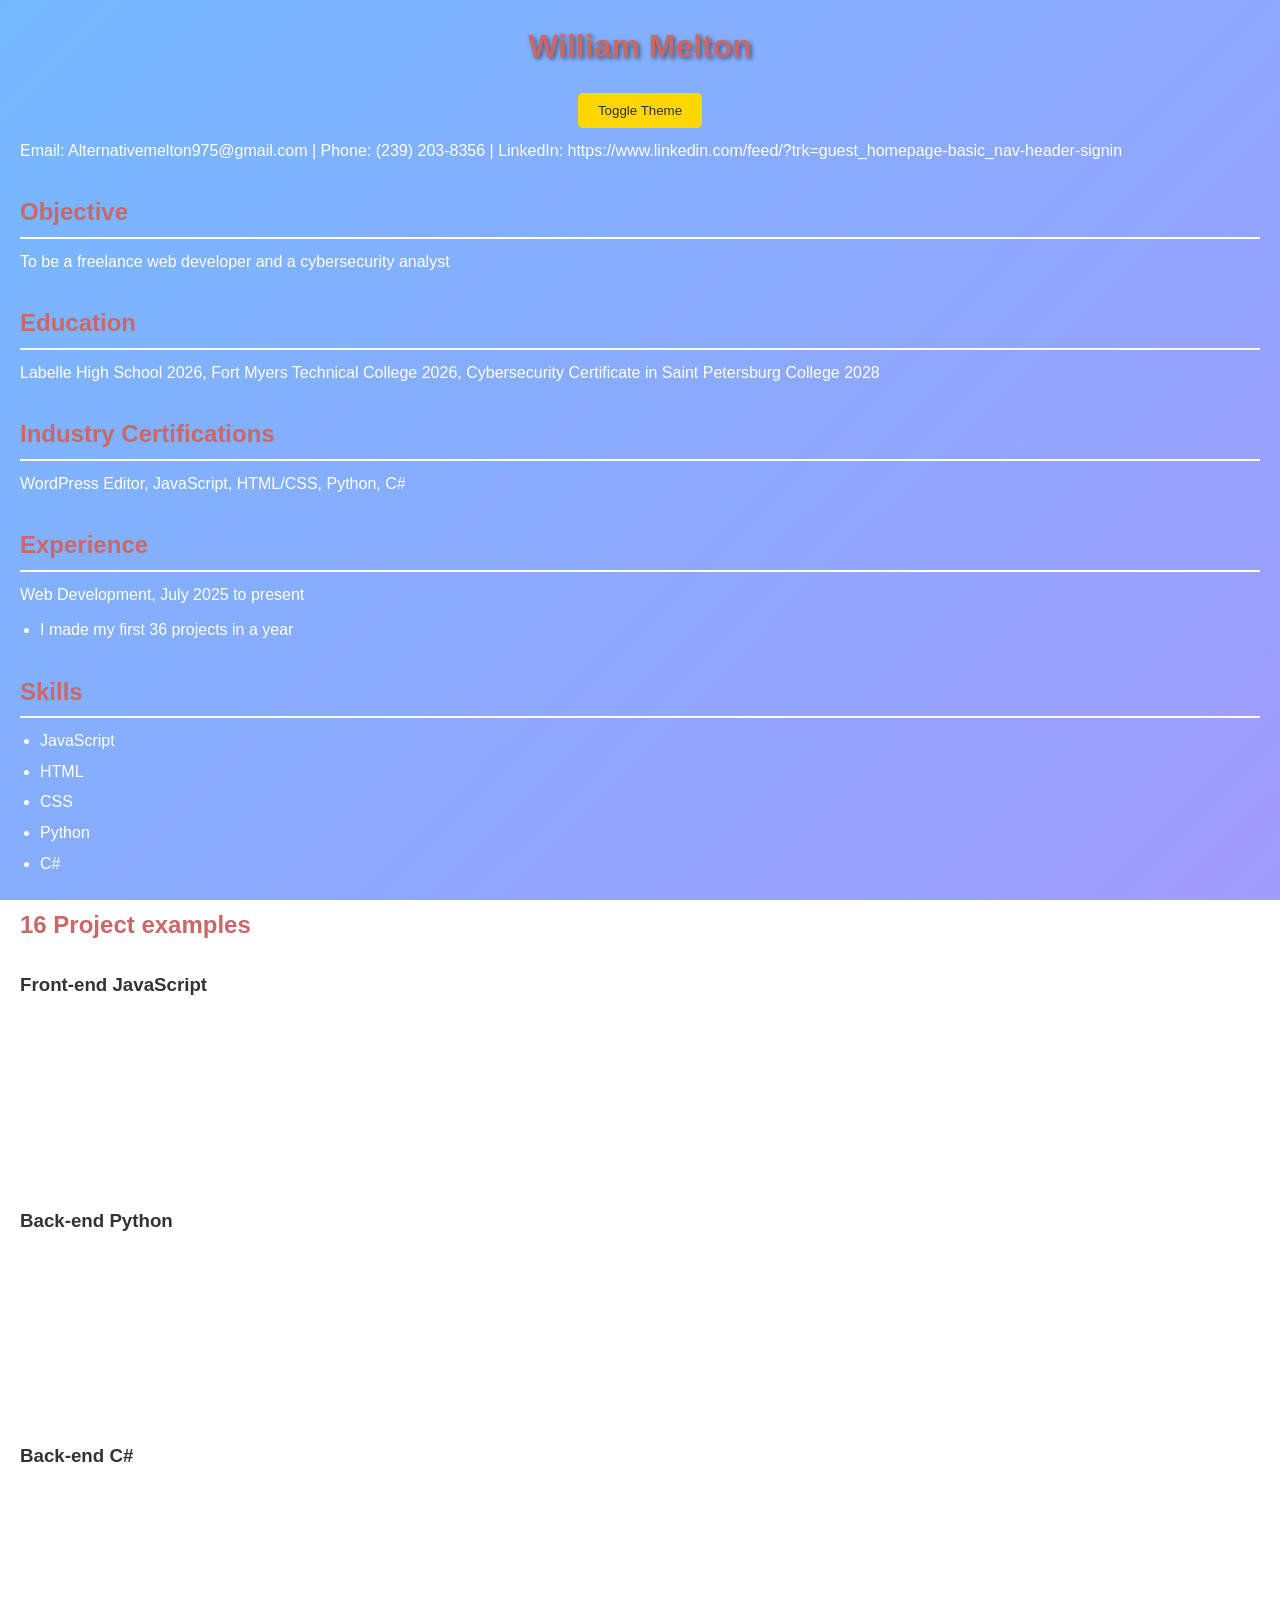
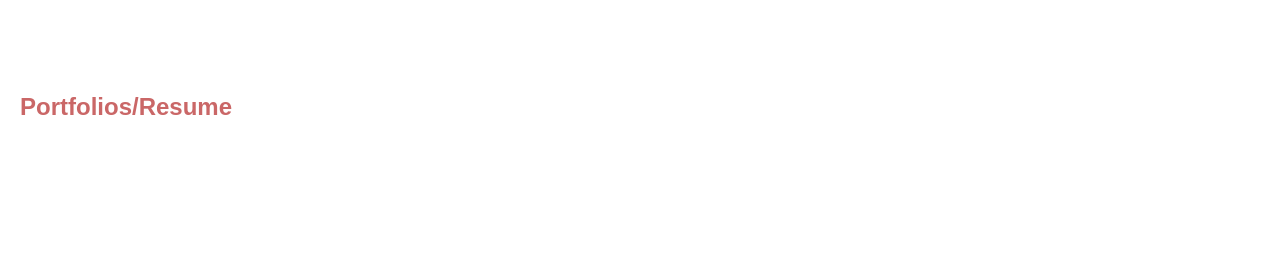
==== index.html @ f072e29a "Fix link for project 5 in index.html" ====
<!DOCTYPE html>
<html lang="en">
<head>
    <meta charset="UTF-8">
    <meta name="viewport" content="width=device-width, initial-scale=1.0">
    <title>Profile</title>
    <link rel="stylesheet" href="Profile.CSS">
    <style>
        body { font-family: Arial, sans-serif; margin: 20px; }
        h1, h2 { color: #ca6767; }
        section { margin-bottom: 20px; }
    </style>
</head>
<body>
    <header>
        <h1>William Melton</h1>
        <button id="theme-toggle">Toggle Theme</button>
        <p>Email: Alternativemelton975@gmail.com | Phone: (239) 203-8356 | LinkedIn: https://www.linkedin.com/feed/?trk=guest_homepage-basic_nav-header-signin</p>
    </header>
    
    <section>
        <h2>Objective</h2>
        <p>To be a freelance web developer and a cybersecurity analyst</p>
    </section>
    
    <section>
        <h2>Education</h2>
        <p>Labelle High School 2026, Fort Myers Technical College 2026, Cybersecurity Certificate in Saint Petersburg College 2028</p>
    </section>
    <section>
        <h2>Industry Certifications</h2>
        <p> WordPress Editor, JavaScript, HTML/CSS, Python, C#</p>
    </section>
    <section>
        <h2>Experience</h2>
        <p>Web Development, July 2025 to present</p>
        <ul>
            <li>I made my first 36 projects in a year</li>
        </ul>
    </section>
    
    <section>
        <h2>Skills</h2>
        <ul id="skills">
            <li>JavaScript</li>
            <li>HTML</li>
            <li>CSS</li>
            <li>Python</li>
            <li>C#</li>
        </ul>
        <section>
            <h2>16 Project examples</h2>
        <h3>Front-end JavaScript</h3>
      <p> 1. https://alternativemelton975-sudo.github.io/WarDog/</p>
      <p> 2. https://alternativemelton975-sudo.github.io/NorthernCrossFire/</p>
      <p> 3. https://alternativemelton975-sudo.github.io/The-Rest-Of-Us/</p>
      <p> 4. https://alternativemelton975-sudo.github.io/MULL-NIGHT-NIGH/</p>
      <p> 5. https://alternativemelton975-sudo.github.io/ColdWireGame.html/</p>
        <h3>Back-end Python</h3>
      <p> 1. https://hub.docker.com/r/thecorvidwarrior/character-builder</p>
      <p> 2. https://hub.docker.com/r/thecorvidwarrior/text-utils</p>
      <p> 3. https://hub.docker.com/r/thecorvidwarrior/image-analyzer</p>
      <p> 4. https://hub.docker.com/r/thecorvidwarrior/dragons-on-earth</p>
      <p> 5. https://hub.docker.com/r/thecorvidwarrior/character-builder</p>
        <h3>Back-end C#</h3>
      <p> 1. https://hub.docker.com/r/thecorvidwarrior/yuon-cross-shooter</p>
      <p> 2. https://hub.docker.com/r/thecorvidwarrior/singlecsharp</p>
      <p> 3. https://hub.docker.com/r/thecorvidwarrior/loose-run-guide</p>
      <p> 4. https://hub.docker.com/r/thecorvidwarrior/story-runner</p>
      <p> 5. https://hub.docker.com/r/thecorvidwarrior/number-guessing-game</p>
        </section>
        <section>
            <h2>Portfolios/Resume </h2>
            <p> Web Development Portfolio: https://alternativemelton975-sudo.github.io/Web-Development-Portfolio/</p>
            <p> Cyber Security Portfolio:</p>
        <p>Resume: https://docs.google.com/document/d/19OgDnZvcpSNJGWKX_7Zo1QnIQnZckIHjupZe77YYDO4/edit?tab=t.0 </p>
    </section>
    <script src="Profile.js"></script>
</body>
</html>
---- Profile.CSS ----
body {
    font-family: Arial, sans-serif;
    margin: 40px;
    line-height: 1.6;
    color: #333;
    background: linear-gradient(135deg, #74b9ff, #a29bfe);
    background-attachment: fixed;
    transition: background 0.5s ease;
}

body.dark-mode {
    background: linear-gradient(135deg, #2c3e50, #34495e);
    color: #ecf0f1;
}

h1 {
    text-align: center;
    font-size: 2em;
    margin-bottom: 20px;
    color: #fff;
    text-shadow: 2px 2px 4px rgba(0,0,0,0.5);
    animation: fadeIn 2s ease-in;
}

body.dark-mode h1 {
    color: #ecf0f1;
}

@keyframes fadeIn {
    from { opacity: 0; transform: translateY(-20px); }
    to { opacity: 1; transform: translateY(0); }
}

h2 {
    font-size: 1.5em;
    margin-top: 30px;
    margin-bottom: 10px;
    color: #fff;
    border-bottom: 2px solid #fff;
    padding-bottom: 5px;
    transition: color 0.3s ease;
}

body.dark-mode h2 {
    color: #ecf0f1;
    border-bottom-color: #ecf0f1;
}

h2:hover {
    color: #ffd700;
}

p {
    margin: 10px 0;
    color: #fff;
}

body.dark-mode p {
    color: #ecf0f1;
}

ul {
    margin: 10px 0;
    padding-left: 20px;
}

li {
    margin-bottom: 5px;
    color: #fff;
    transition: transform 0.2s ease;
}

body.dark-mode li {
    color: #ecf0f1;
}

li:hover {
    transform: translateX(10px);
    color: #ffd700;
}

.contact {
    text-align: center;
    margin-bottom: 20px;
    background: rgba(255,255,255,0.1);
    padding: 10px;
    border-radius: 10px;
}

body.dark-mode .contact {
    background: rgba(255,255,255,0.05);
}

.section {
    margin-bottom: 20px;
    background: rgba(255,255,255,0.1);
    padding: 15px;
    border-radius: 10px;
    transition: transform 0.3s ease, box-shadow 0.3s ease;
}

body.dark-mode .section {
    background: rgba(255,255,255,0.05);
}

.section:hover {
    transform: scale(1.02);
    box-shadow: 0 4px 8px rgba(0,0,0,0.2);
}

#theme-toggle {
    display: block;
    margin: 0 auto 10px;
    padding: 10px 20px;
    background: #ffd700;
    color: #333;
    border: none;
    border-radius: 5px;
    cursor: pointer;
    transition: background 0.3s ease;
}

#theme-toggle:hover {
    background: #ffed4e;
}
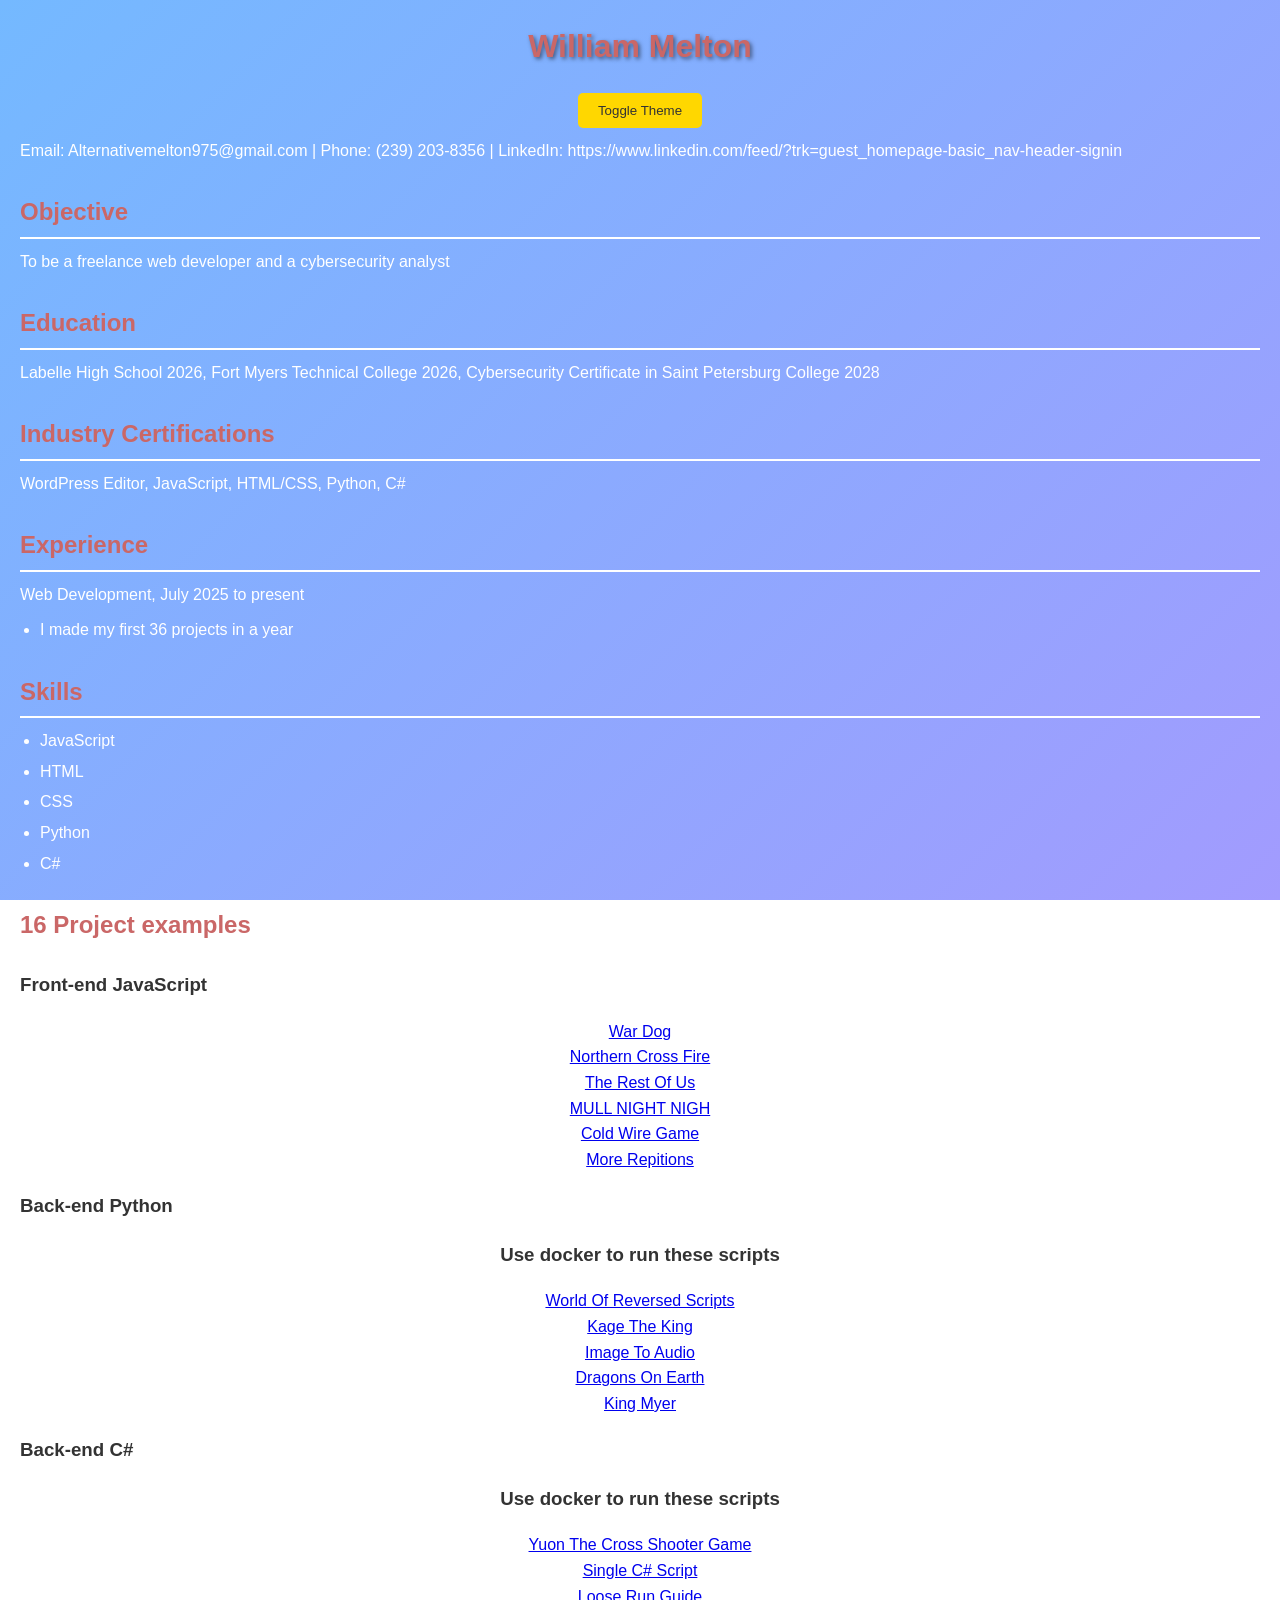
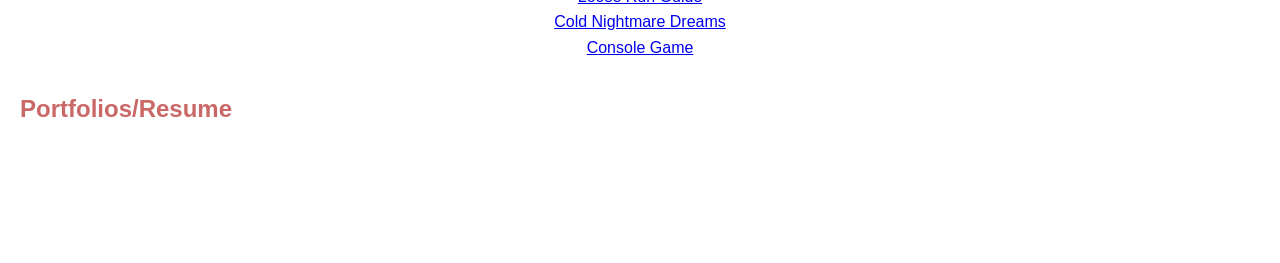
==== commit 302c2784: "Update index.html" ====
--- a/index.html
+++ b/index.html
@@ -51,23 +51,26 @@
         <section>
             <h2>16 Project examples</h2>
         <h3>Front-end JavaScript</h3>
-      <p> 1. https://alternativemelton975-sudo.github.io/WarDog/</p>
-      <p> 2. https://alternativemelton975-sudo.github.io/NorthernCrossFire/</p>
-      <p> 3. https://alternativemelton975-sudo.github.io/The-Rest-Of-Us/</p>
-      <p> 4. https://alternativemelton975-sudo.github.io/MULL-NIGHT-NIGH/</p>
-      <p> 5. https://alternativemelton975-sudo.github.io/ColdWireGame.html/</p>
+<center><a href="https://alternativemelton975-sudo.github.io/WarDog/">War Dog</a></center>
+ <center><a href="https://alternativemelton975-sudo.github.io/NorthernCrossFire/">Northern Cross Fire</a></center>
+ <center><a href="https://alternativemelton975-sudo.github.io/The-Rest-Of-Us/">The Rest Of Us</a></center>
+ <center><a href="https://alternativemelton975-sudo.github.io/MULL-NIGHT-NIGH/">MULL NIGHT NIGH</a></center>
+ <center><a href="https://alternativemelton975-sudo.github.io/ColdWireGame.html/">Cold Wire Game</a></center>
+ <center><a href="https://alternativemelton975-sudo.github.io/More-Reptitions/">More Repitions</a></center>
         <h3>Back-end Python</h3>
-      <p> 1. https://hub.docker.com/r/thecorvidwarrior/character-builder</p>
-      <p> 2. https://hub.docker.com/r/thecorvidwarrior/text-utils</p>
-      <p> 3. https://hub.docker.com/r/thecorvidwarrior/image-analyzer</p>
-      <p> 4. https://hub.docker.com/r/thecorvidwarrior/dragons-on-earth</p>
-      <p> 5. https://hub.docker.com/r/thecorvidwarrior/character-builder</p>
+ <center><h3> Use docker to run these scripts</h3></center>
+ <center><a href="https://hub.docker.com/r/thecorvidwarrior/text-utils">World Of Reversed Scripts</a></center>
+ <center><a href="https://hub.docker.com/r/thecorvidwarrior/kage-the-king">Kage The King</a></center>
+ <center><a href="https://hub.docker.com/r/thecorvidwarrior/image-analyzer">Image To Audio</a></center>
+ <center><a href="https://hub.docker.com/r/thecorvidwarrior/dragons-on-earth">Dragons On Earth</a></center>
+ <center><a href="https://hub.docker.com/r/thecorvidwarrior/character-builder">King Myer</a></center>
         <h3>Back-end C#</h3>
-      <p> 1. https://hub.docker.com/r/thecorvidwarrior/yuon-cross-shooter</p>
-      <p> 2. https://hub.docker.com/r/thecorvidwarrior/singlecsharp</p>
-      <p> 3. https://hub.docker.com/r/thecorvidwarrior/loose-run-guide</p>
-      <p> 4. https://hub.docker.com/r/thecorvidwarrior/story-runner</p>
-      <p> 5. https://hub.docker.com/r/thecorvidwarrior/number-guessing-game</p>
+ <center><h3> Use docker to run these scripts</h3></center>
+ <center><a href="https://hub.docker.com/r/thecorvidwarrior/yuon-cross-shooter">Yuon The Cross Shooter Game</a></center>
+ <center><a href="https://hub.docker.com/r/thecorvidwarrior/singlecsharp">Single C# Script</a></center>
+ <center><a href="https://hub.docker.com/r/thecorvidwarrior/loose-run-guide">Loose Run Guide</a></center>
+ <center><a href="https://hub.docker.com/r/thecorvidwarrior/story-runner">Cold Nightmare Dreams</a></center>
+ <center><a href="https://hub.docker.com/r/thecorvidwarrior/number-guessing-game">Console Game</a></center>
         </section>
         <section>
             <h2>Portfolios/Resume </h2>
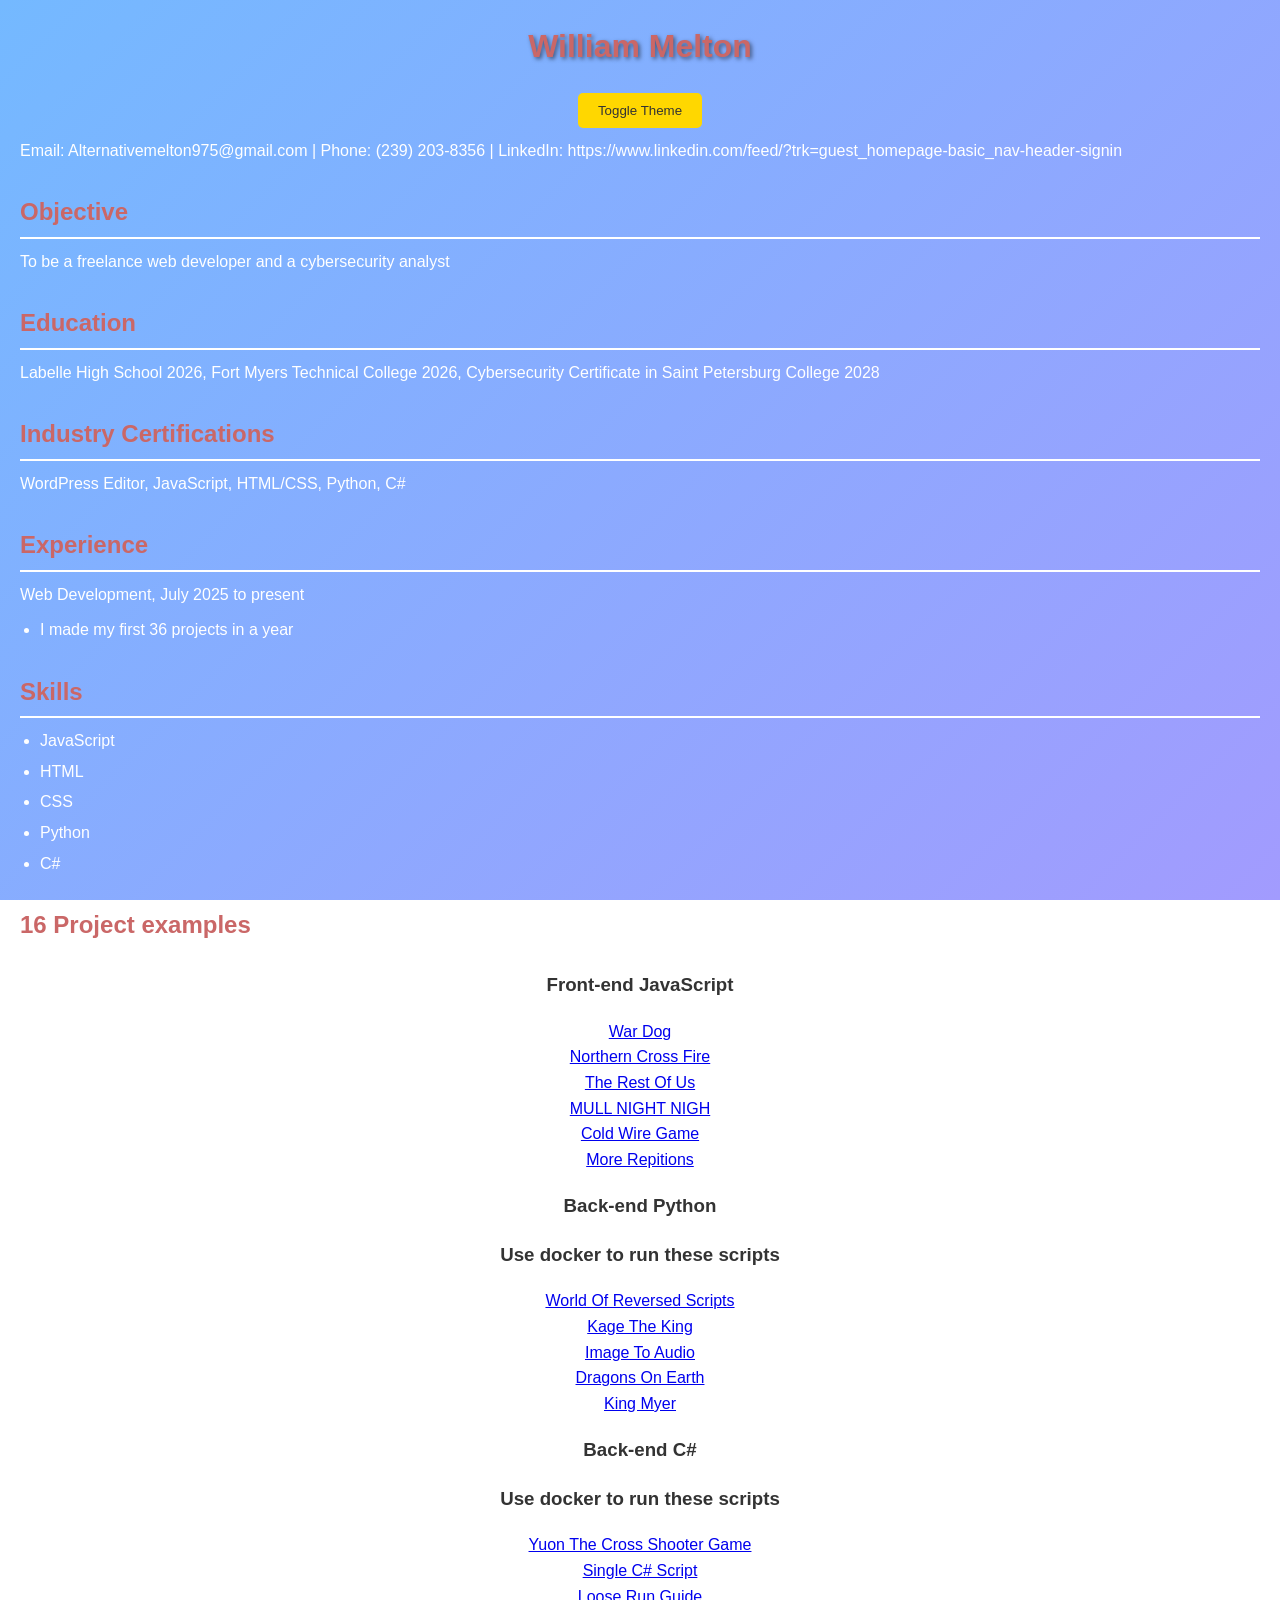
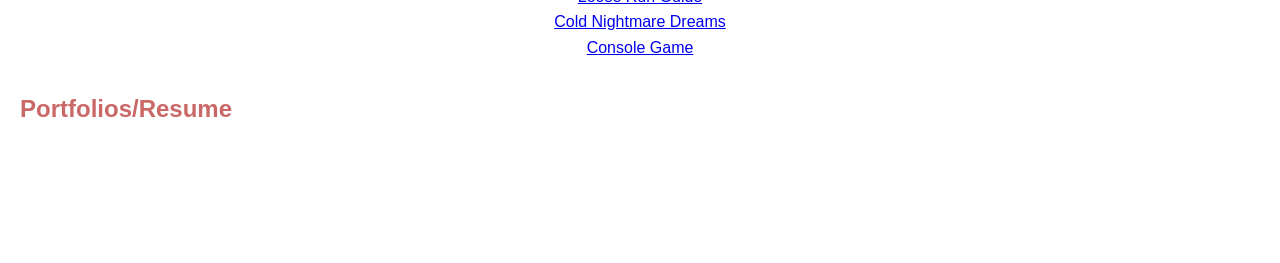
==== commit b3f20b6e: "Center align section headings in index.html" ====
--- a/index.html
+++ b/index.html
@@ -50,21 +50,21 @@
         </ul>
         <section>
             <h2>16 Project examples</h2>
-        <h3>Front-end JavaScript</h3>
+       <center> <h3>Front-end JavaScript</h3></center>
 <center><a href="https://alternativemelton975-sudo.github.io/WarDog/">War Dog</a></center>
  <center><a href="https://alternativemelton975-sudo.github.io/NorthernCrossFire/">Northern Cross Fire</a></center>
  <center><a href="https://alternativemelton975-sudo.github.io/The-Rest-Of-Us/">The Rest Of Us</a></center>
  <center><a href="https://alternativemelton975-sudo.github.io/MULL-NIGHT-NIGH/">MULL NIGHT NIGH</a></center>
  <center><a href="https://alternativemelton975-sudo.github.io/ColdWireGame.html/">Cold Wire Game</a></center>
  <center><a href="https://alternativemelton975-sudo.github.io/More-Reptitions/">More Repitions</a></center>
-        <h3>Back-end Python</h3>
+      <center>  <h3>Back-end Python</h3></center>
  <center><h3> Use docker to run these scripts</h3></center>
  <center><a href="https://hub.docker.com/r/thecorvidwarrior/text-utils">World Of Reversed Scripts</a></center>
  <center><a href="https://hub.docker.com/r/thecorvidwarrior/kage-the-king">Kage The King</a></center>
  <center><a href="https://hub.docker.com/r/thecorvidwarrior/image-analyzer">Image To Audio</a></center>
  <center><a href="https://hub.docker.com/r/thecorvidwarrior/dragons-on-earth">Dragons On Earth</a></center>
  <center><a href="https://hub.docker.com/r/thecorvidwarrior/character-builder">King Myer</a></center>
-        <h3>Back-end C#</h3>
+       <center> <h3>Back-end C#</h3></center>
  <center><h3> Use docker to run these scripts</h3></center>
  <center><a href="https://hub.docker.com/r/thecorvidwarrior/yuon-cross-shooter">Yuon The Cross Shooter Game</a></center>
  <center><a href="https://hub.docker.com/r/thecorvidwarrior/singlecsharp">Single C# Script</a></center>
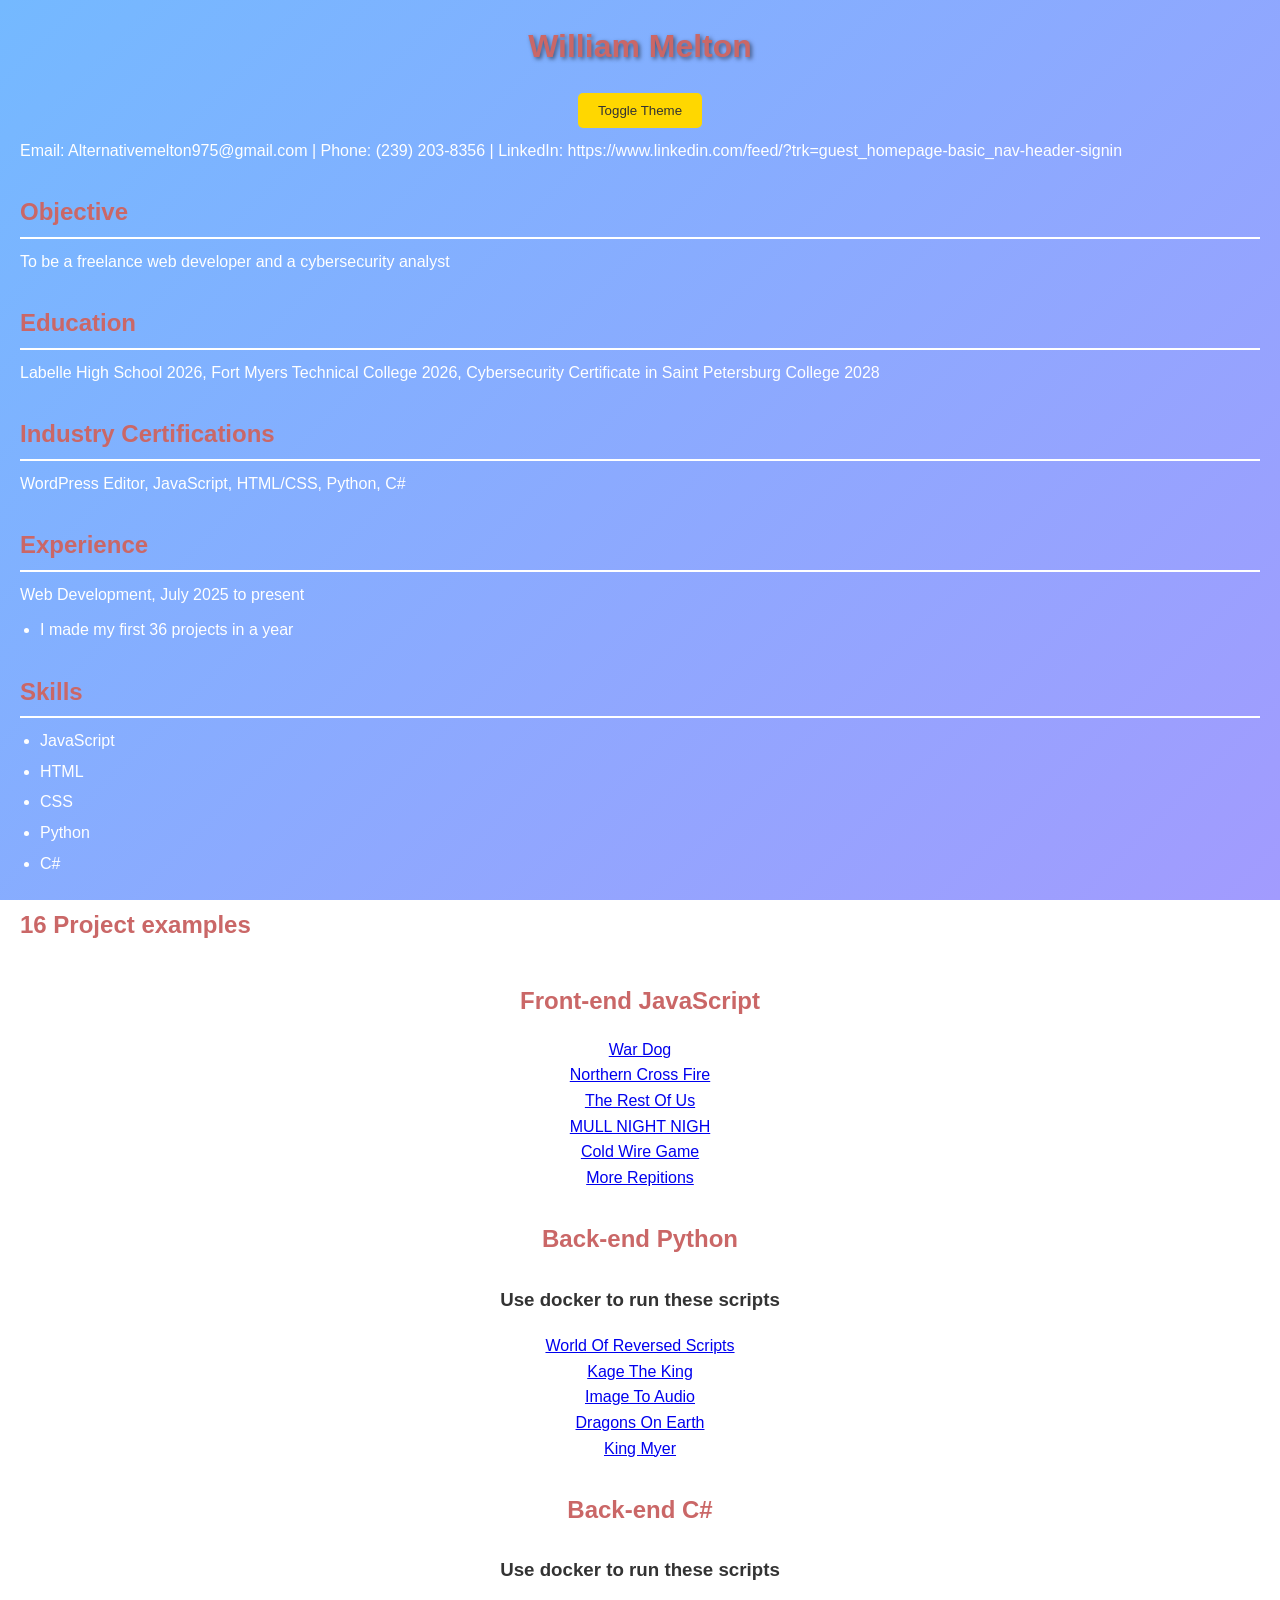
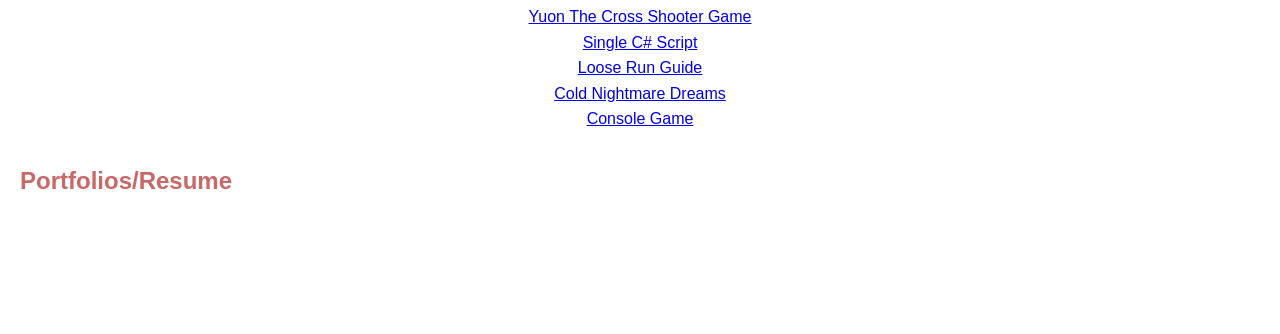
==== commit bf1ddd8b: "Change headings from h3 to h2 for sections" ====
--- a/index.html
+++ b/index.html
@@ -50,21 +50,21 @@
         </ul>
         <section>
             <h2>16 Project examples</h2>
-       <center> <h3>Front-end JavaScript</h3></center>
+       <center> <h2>Front-end JavaScript</h2></center>
 <center><a href="https://alternativemelton975-sudo.github.io/WarDog/">War Dog</a></center>
  <center><a href="https://alternativemelton975-sudo.github.io/NorthernCrossFire/">Northern Cross Fire</a></center>
  <center><a href="https://alternativemelton975-sudo.github.io/The-Rest-Of-Us/">The Rest Of Us</a></center>
  <center><a href="https://alternativemelton975-sudo.github.io/MULL-NIGHT-NIGH/">MULL NIGHT NIGH</a></center>
  <center><a href="https://alternativemelton975-sudo.github.io/ColdWireGame.html/">Cold Wire Game</a></center>
  <center><a href="https://alternativemelton975-sudo.github.io/More-Reptitions/">More Repitions</a></center>
-      <center>  <h3>Back-end Python</h3></center>
+      <center>  <h2>Back-end Python</h2></center>
  <center><h3> Use docker to run these scripts</h3></center>
  <center><a href="https://hub.docker.com/r/thecorvidwarrior/text-utils">World Of Reversed Scripts</a></center>
  <center><a href="https://hub.docker.com/r/thecorvidwarrior/kage-the-king">Kage The King</a></center>
  <center><a href="https://hub.docker.com/r/thecorvidwarrior/image-analyzer">Image To Audio</a></center>
  <center><a href="https://hub.docker.com/r/thecorvidwarrior/dragons-on-earth">Dragons On Earth</a></center>
  <center><a href="https://hub.docker.com/r/thecorvidwarrior/character-builder">King Myer</a></center>
-       <center> <h3>Back-end C#</h3></center>
+       <center> <h2>Back-end C#</h2></center>
  <center><h3> Use docker to run these scripts</h3></center>
  <center><a href="https://hub.docker.com/r/thecorvidwarrior/yuon-cross-shooter">Yuon The Cross Shooter Game</a></center>
  <center><a href="https://hub.docker.com/r/thecorvidwarrior/singlecsharp">Single C# Script</a></center>
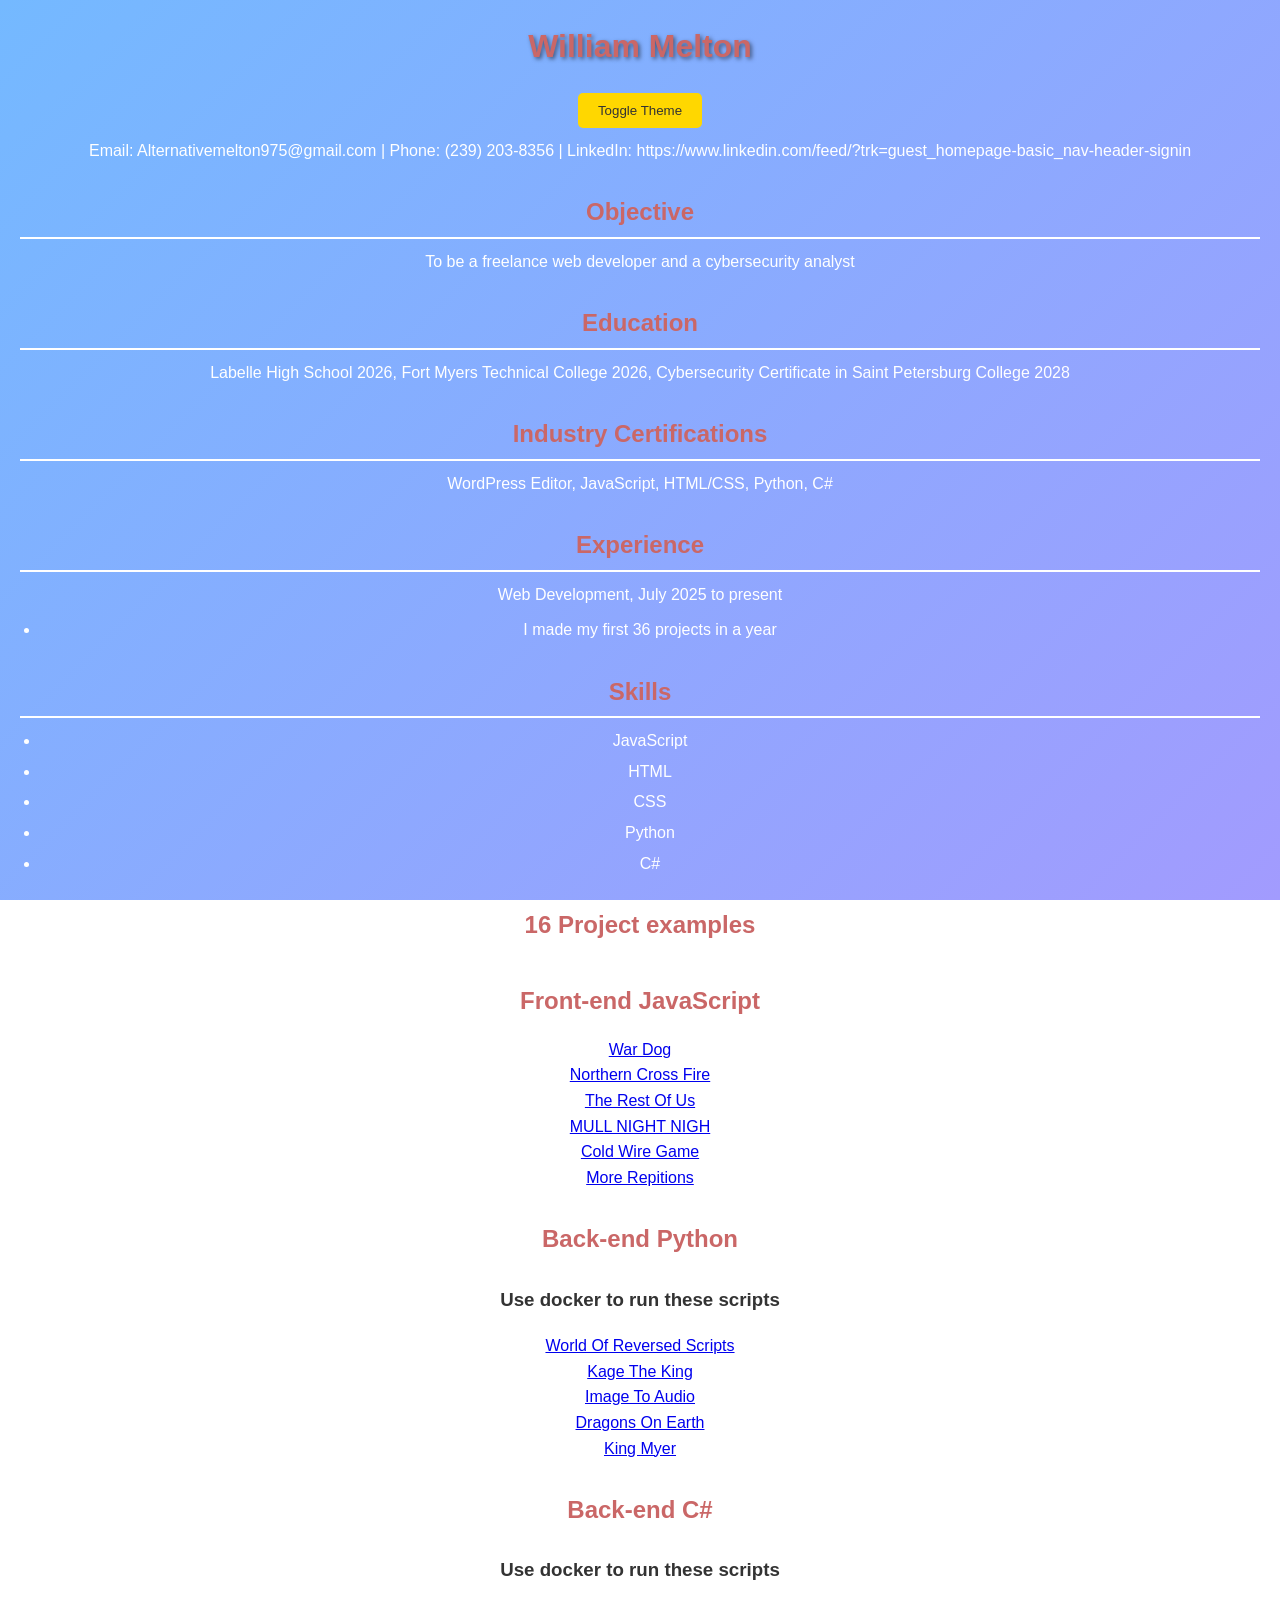
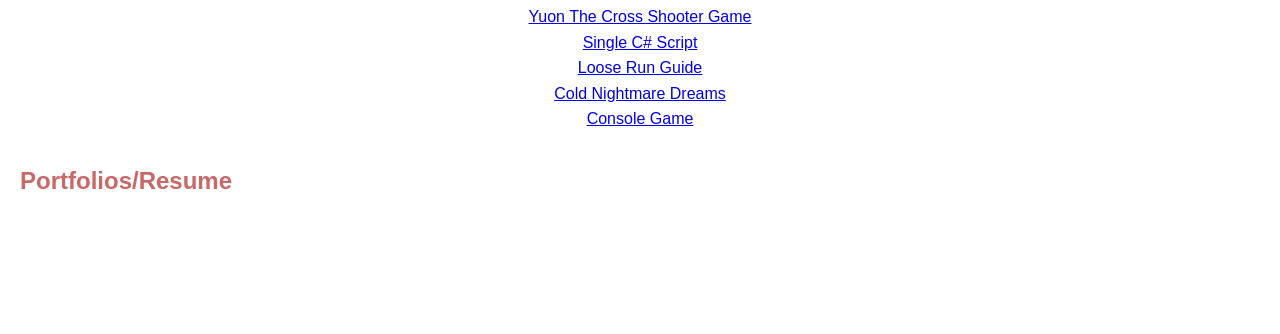
==== commit 6011b663: "Update index.html" ====
--- a/index.html
+++ b/index.html
@@ -12,25 +12,31 @@
     </style>
 </head>
 <body>
-    <header>
+   <center> <header>
         <h1>William Melton</h1>
         <button id="theme-toggle">Toggle Theme</button>
         <p>Email: Alternativemelton975@gmail.com | Phone: (239) 203-8356 | LinkedIn: https://www.linkedin.com/feed/?trk=guest_homepage-basic_nav-header-signin</p>
     </header>
-    
+   </center>
+    <center>
     <section>
         <h2>Objective</h2>
         <p>To be a freelance web developer and a cybersecurity analyst</p>
     </section>
-    
+    </center>
+    <center>
     <section>
         <h2>Education</h2>
         <p>Labelle High School 2026, Fort Myers Technical College 2026, Cybersecurity Certificate in Saint Petersburg College 2028</p>
     </section>
+    </center>
+    <center>
     <section>
         <h2>Industry Certifications</h2>
         <p> WordPress Editor, JavaScript, HTML/CSS, Python, C#</p>
     </section>
+        </center>
+    <center>
     <section>
         <h2>Experience</h2>
         <p>Web Development, July 2025 to present</p>
@@ -38,7 +44,8 @@
             <li>I made my first 36 projects in a year</li>
         </ul>
     </section>
-    
+    </center>
+    <center>
     <section>
         <h2>Skills</h2>
         <ul id="skills">
@@ -49,7 +56,8 @@
             <li>C#</li>
         </ul>
         <section>
-            <h2>16 Project examples</h2>
+            </center>
+           <center> <h2>16 Project examples</h2></center>
        <center> <h2>Front-end JavaScript</h2></center>
 <center><a href="https://alternativemelton975-sudo.github.io/WarDog/">War Dog</a></center>
  <center><a href="https://alternativemelton975-sudo.github.io/NorthernCrossFire/">Northern Cross Fire</a></center>
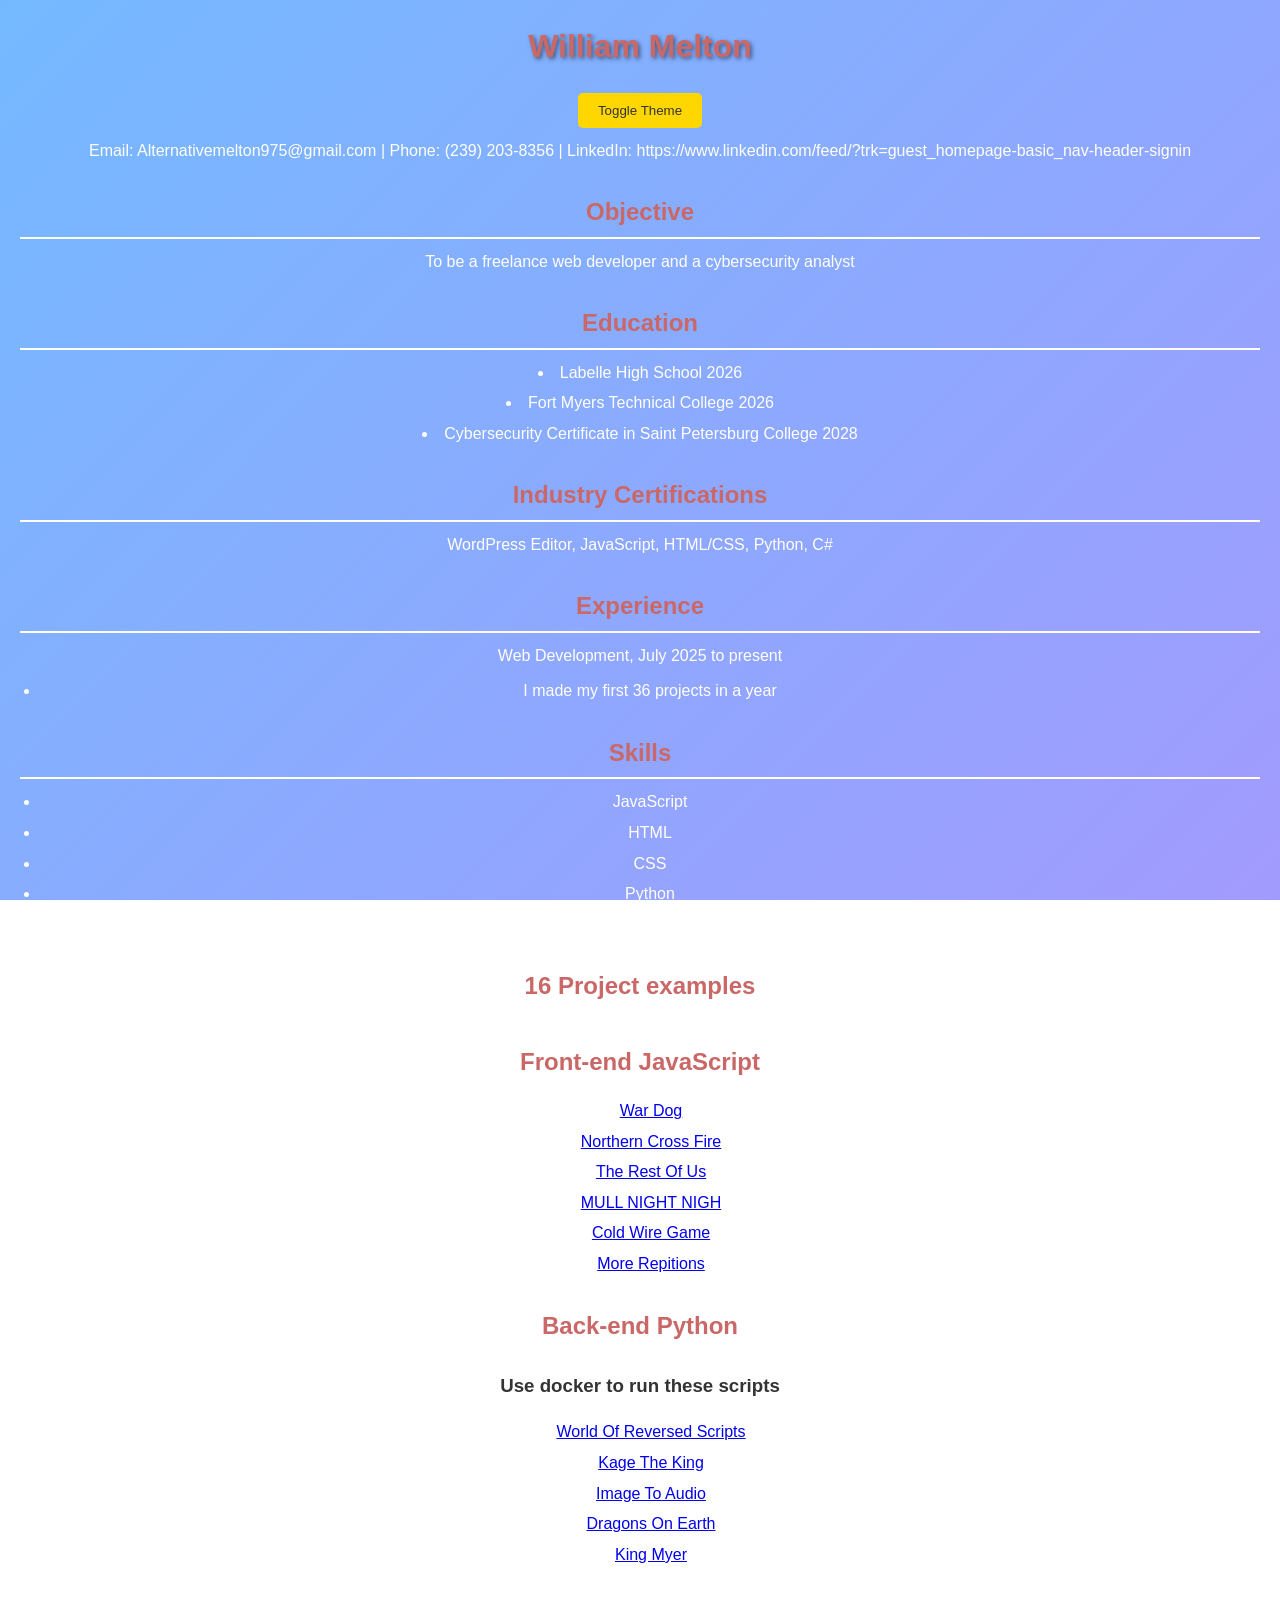
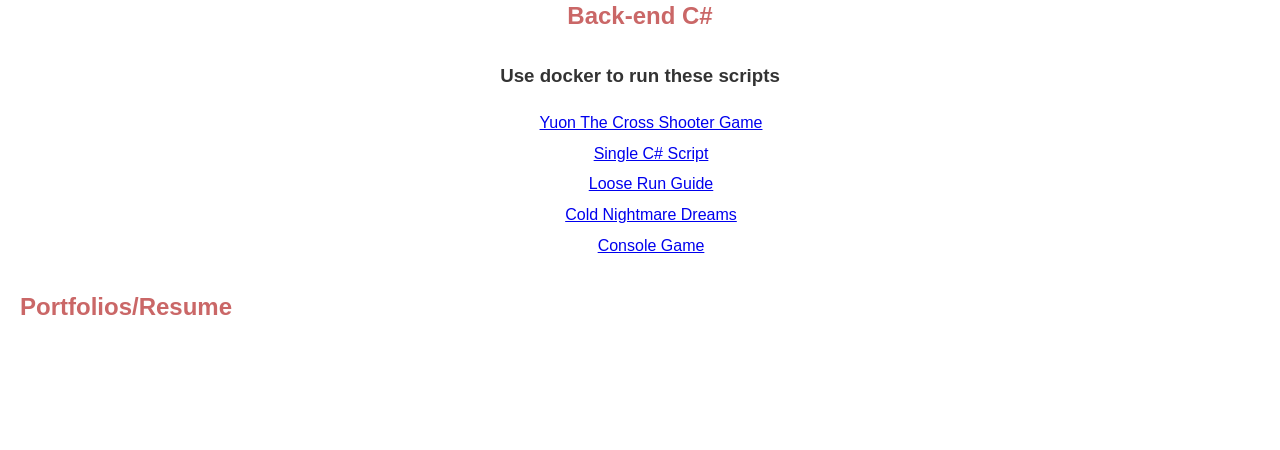
==== commit 7bee463f: "Update index.html" ====
--- a/index.html
+++ b/index.html
@@ -4,6 +4,7 @@
     <meta charset="UTF-8">
     <meta name="viewport" content="width=device-width, initial-scale=1.0">
     <title>Profile</title>
+    <link rel="icon" type="image/png" href="MyFace.png">
     <link rel="stylesheet" href="Profile.CSS">
     <style>
         body { font-family: Arial, sans-serif; margin: 20px; }
@@ -27,7 +28,9 @@
     <center>
     <section>
         <h2>Education</h2>
-        <p>Labelle High School 2026, Fort Myers Technical College 2026, Cybersecurity Certificate in Saint Petersburg College 2028</p>
+        <li>Labelle High School 2026</li>
+        <li>Fort Myers Technical College 2026</li>
+        <li>Cybersecurity Certificate in Saint Petersburg College 2028</li>
     </section>
     </center>
     <center>
@@ -59,32 +62,32 @@
             </center>
            <center> <h2>16 Project examples</h2></center>
        <center> <h2>Front-end JavaScript</h2></center>
-<center><a href="https://alternativemelton975-sudo.github.io/WarDog/">War Dog</a></center>
- <center><a href="https://alternativemelton975-sudo.github.io/NorthernCrossFire/">Northern Cross Fire</a></center>
- <center><a href="https://alternativemelton975-sudo.github.io/The-Rest-Of-Us/">The Rest Of Us</a></center>
- <center><a href="https://alternativemelton975-sudo.github.io/MULL-NIGHT-NIGH/">MULL NIGHT NIGH</a></center>
- <center><a href="https://alternativemelton975-sudo.github.io/ColdWireGame.html/">Cold Wire Game</a></center>
- <center><a href="https://alternativemelton975-sudo.github.io/More-Reptitions/">More Repitions</a></center>
+<center><li><a href="https://alternativemelton975-sudo.github.io/WarDog/">War Dog</a></li></center>
+ <center><li><a href="https://alternativemelton975-sudo.github.io/NorthernCrossFire/">Northern Cross Fire</a></li></center>
+ <center><li><a href="https://alternativemelton975-sudo.github.io/The-Rest-Of-Us/">The Rest Of Us</a></li></center>
+ <center><li><a href="https://alternativemelton975-sudo.github.io/MULL-NIGHT-NIGH/">MULL NIGHT NIGH</a></li></center>
+ <center><li><a href="https://alternativemelton975-sudo.github.io/ColdWireGame.html/">Cold Wire Game</a></li></center>
+ <center><li><a href="https://alternativemelton975-sudo.github.io/More-Reptitions/">More Repitions</a></li></center>
       <center>  <h2>Back-end Python</h2></center>
  <center><h3> Use docker to run these scripts</h3></center>
- <center><a href="https://hub.docker.com/r/thecorvidwarrior/text-utils">World Of Reversed Scripts</a></center>
- <center><a href="https://hub.docker.com/r/thecorvidwarrior/kage-the-king">Kage The King</a></center>
- <center><a href="https://hub.docker.com/r/thecorvidwarrior/image-analyzer">Image To Audio</a></center>
- <center><a href="https://hub.docker.com/r/thecorvidwarrior/dragons-on-earth">Dragons On Earth</a></center>
- <center><a href="https://hub.docker.com/r/thecorvidwarrior/character-builder">King Myer</a></center>
+ <center><li><a href="https://hub.docker.com/r/thecorvidwarrior/text-utils">World Of Reversed Scripts</a></li></center>
+ <center><li><a href="https://hub.docker.com/r/thecorvidwarrior/kage-the-king">Kage The King</a></li></center>
+ <center><li><a href="https://hub.docker.com/r/thecorvidwarrior/image-analyzer">Image To Audio</a></li></center>
+ <center><li><a href="https://hub.docker.com/r/thecorvidwarrior/dragons-on-earth">Dragons On Earth</a></li></center>
+ <center><li><a href="https://hub.docker.com/r/thecorvidwarrior/character-builder">King Myer</a></li></center>
        <center> <h2>Back-end C#</h2></center>
  <center><h3> Use docker to run these scripts</h3></center>
- <center><a href="https://hub.docker.com/r/thecorvidwarrior/yuon-cross-shooter">Yuon The Cross Shooter Game</a></center>
- <center><a href="https://hub.docker.com/r/thecorvidwarrior/singlecsharp">Single C# Script</a></center>
- <center><a href="https://hub.docker.com/r/thecorvidwarrior/loose-run-guide">Loose Run Guide</a></center>
- <center><a href="https://hub.docker.com/r/thecorvidwarrior/story-runner">Cold Nightmare Dreams</a></center>
- <center><a href="https://hub.docker.com/r/thecorvidwarrior/number-guessing-game">Console Game</a></center>
+ <center><li><a href="https://hub.docker.com/r/thecorvidwarrior/yuon-cross-shooter">Yuon The Cross Shooter Game</a></li></center>
+ <center><li><a href="https://hub.docker.com/r/thecorvidwarrior/singlecsharp">Single C# Script</a></li></center>
+ <center><li><a href="https://hub.docker.com/r/thecorvidwarrior/loose-run-guide">Loose Run Guide</a></li></center>
+ <center><li><a href="https://hub.docker.com/r/thecorvidwarrior/story-runner">Cold Nightmare Dreams</a></li></center>
+ <center><li><a href="https://hub.docker.com/r/thecorvidwarrior/number-guessing-game">Console Game</a></li></center>
         </section>
         <section>
             <h2>Portfolios/Resume </h2>
-            <p> Web Development Portfolio: https://alternativemelton975-sudo.github.io/Web-Development-Portfolio/</p>
-            <p> Cyber Security Portfolio:</p>
-        <p>Resume: https://docs.google.com/document/d/19OgDnZvcpSNJGWKX_7Zo1QnIQnZckIHjupZe77YYDO4/edit?tab=t.0 </p>
+            <li> Web Development Portfolio: https://alternativemelton975-sudo.github.io/Web-Development-Portfolio/</li>
+            <li> Cyber Security Portfolio:</li>
+            <li>Resume: https://docs.google.com/document/d/19OgDnZvcpSNJGWKX_7Zo1QnIQnZckIHjupZe77YYDO4/edit?tab=t.0 </li>
     </section>
     <script src="Profile.js"></script>
 </body>
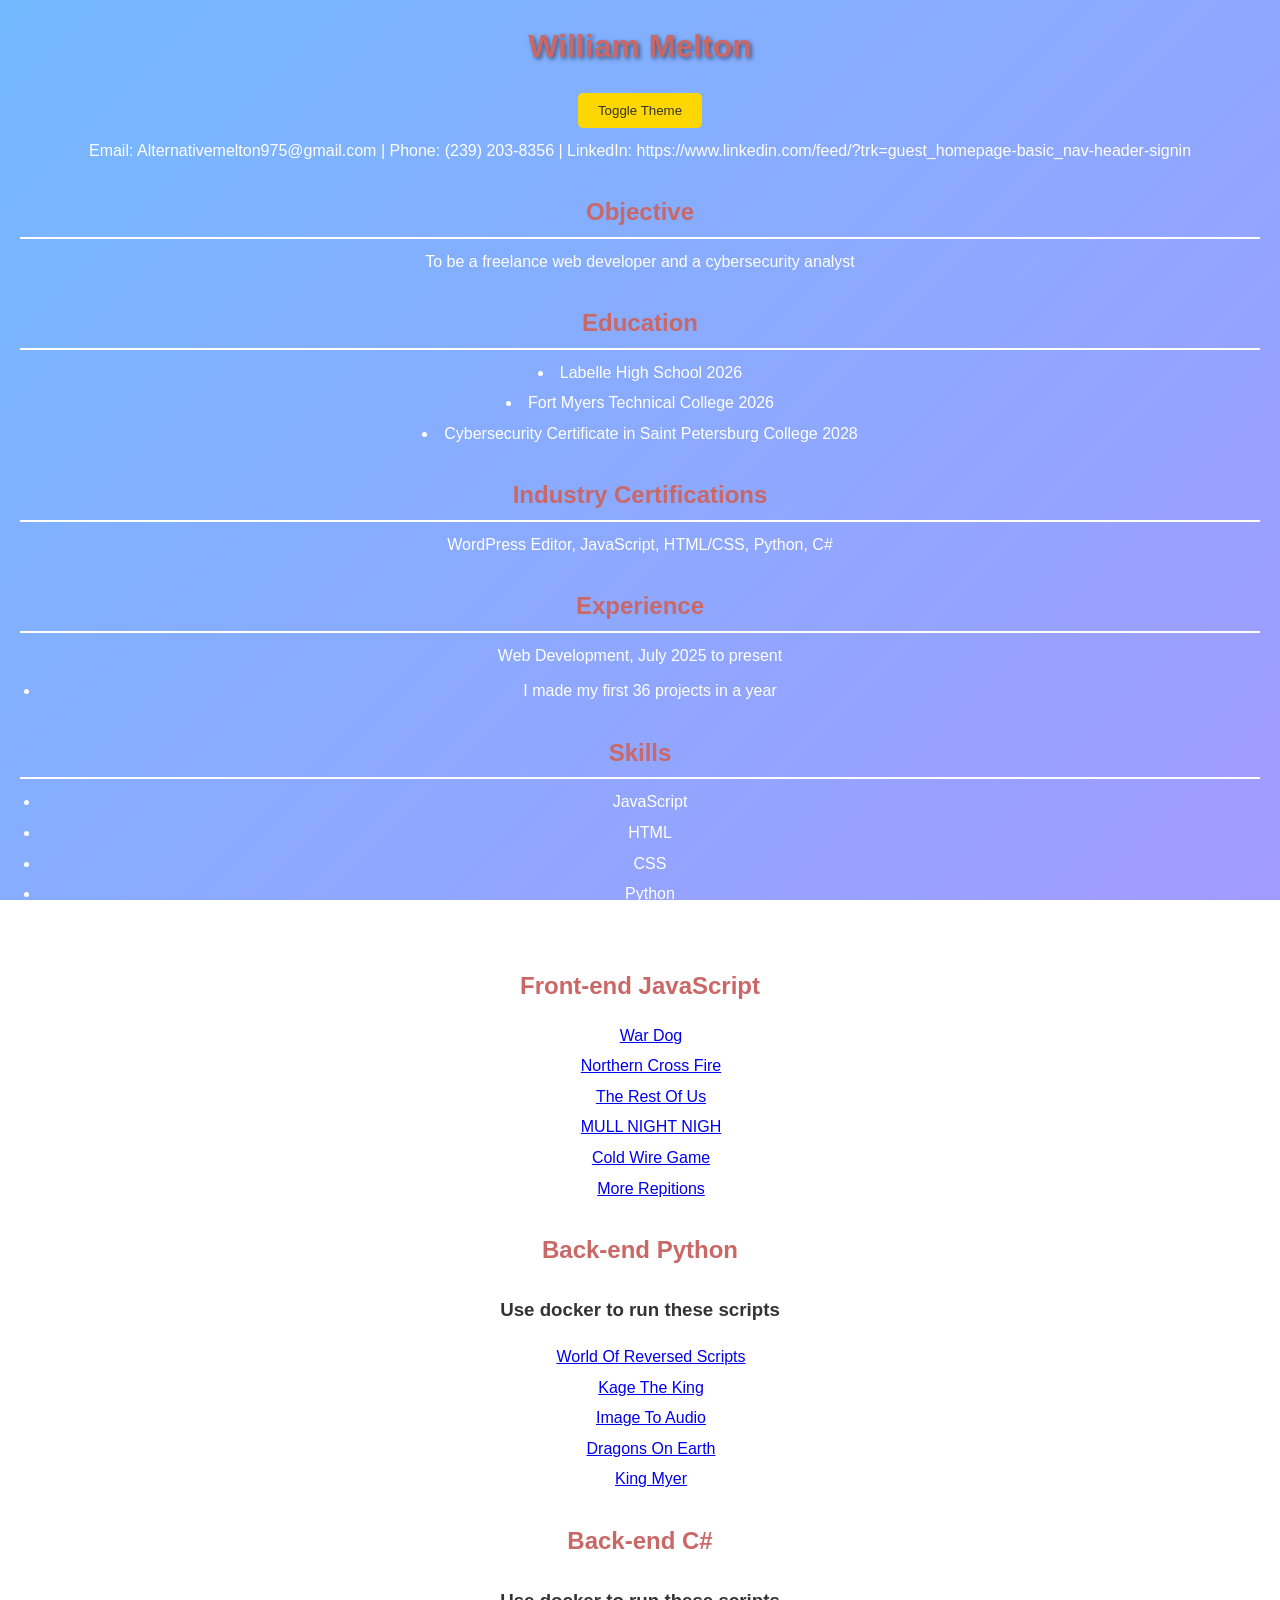
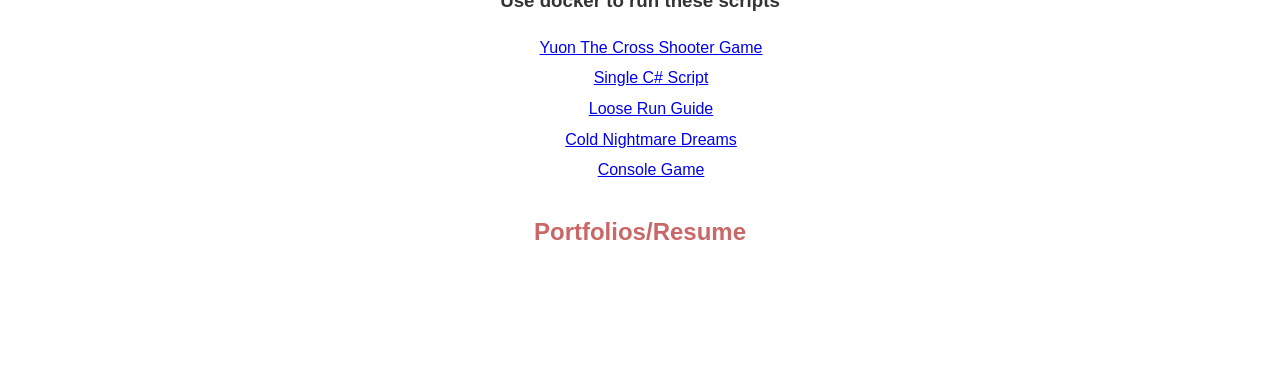
==== commit a0ef8eb8: "Center align portfolio and resume section headers" ====
--- a/index.html
+++ b/index.html
@@ -60,7 +60,6 @@
         </ul>
         <section>
             </center>
-           <center> <h2>16 Project examples</h2></center>
        <center> <h2>Front-end JavaScript</h2></center>
 <center><li><a href="https://alternativemelton975-sudo.github.io/WarDog/">War Dog</a></li></center>
  <center><li><a href="https://alternativemelton975-sudo.github.io/NorthernCrossFire/">Northern Cross Fire</a></li></center>
@@ -84,10 +83,10 @@
  <center><li><a href="https://hub.docker.com/r/thecorvidwarrior/number-guessing-game">Console Game</a></li></center>
         </section>
         <section>
-            <h2>Portfolios/Resume </h2>
-            <li> Web Development Portfolio: https://alternativemelton975-sudo.github.io/Web-Development-Portfolio/</li>
-            <li> Cyber Security Portfolio:</li>
-            <li>Resume: https://docs.google.com/document/d/19OgDnZvcpSNJGWKX_7Zo1QnIQnZckIHjupZe77YYDO4/edit?tab=t.0 </li>
+           <center> <h2>Portfolios/Resume </h2></center>
+           <center> <li> Web Development Portfolio: https://alternativemelton975-sudo.github.io/Web-Development-Portfolio/</li></center>
+           <center> <li> Cyber Security Portfolio:</li></center>
+          <center>  <li>Resume: https://docs.google.com/document/d/19OgDnZvcpSNJGWKX_7Zo1QnIQnZckIHjupZe77YYDO4/edit?tab=t.0 </li></center>
     </section>
     <script src="Profile.js"></script>
 </body>
